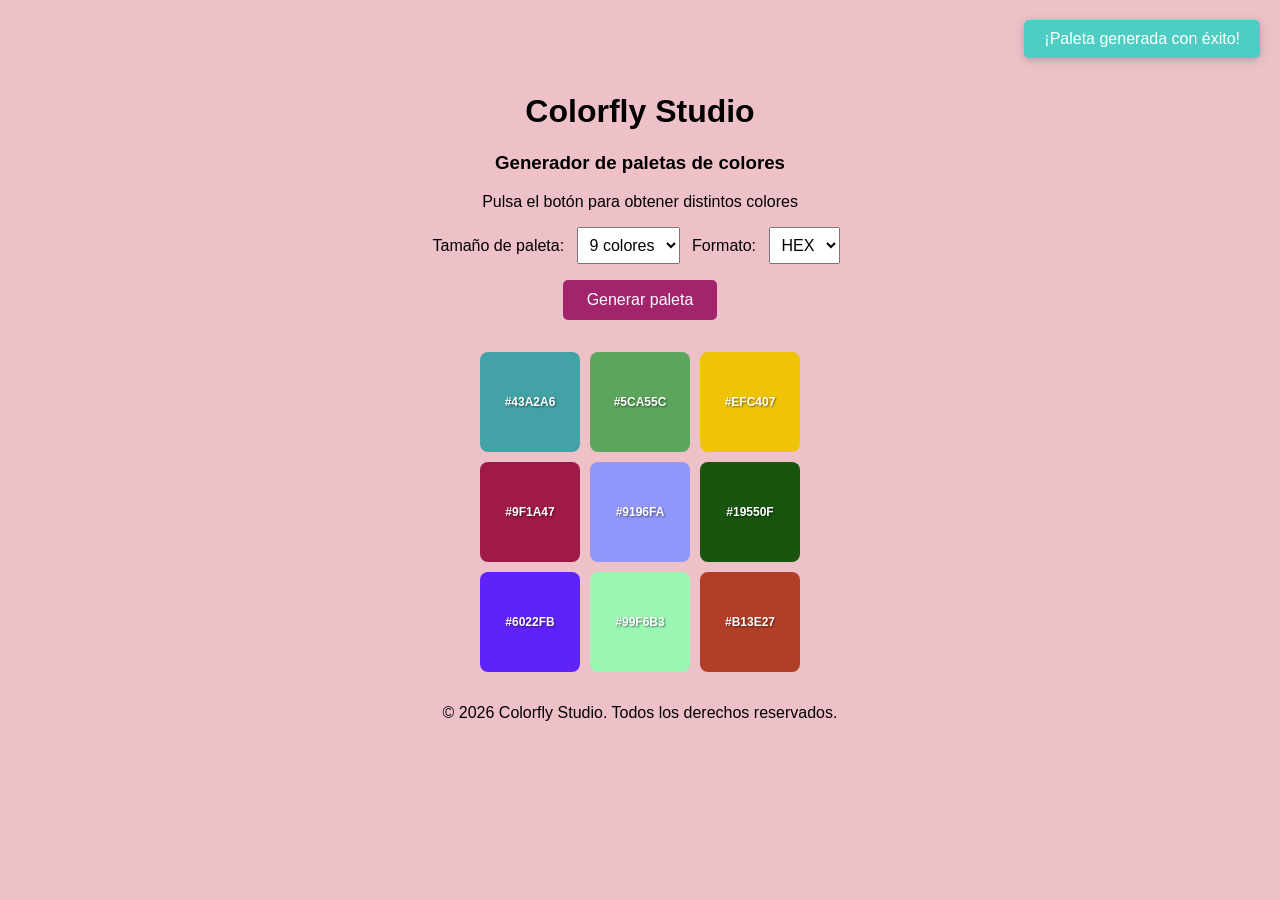
==== index.html @ 3d7f0560 "Modificacion de rutas" ====
<!DOCTYPE html>
<html lang="es">
<head>
  <meta charset="UTF-8">
  <meta name="viewport" content="width=device-width, initial-scale=1.0">
  <title>Colorfly Studio</title>
  <link rel="stylesheet" href="../css/style.css">
</head>

<body>
   <header>
     <h1>Colorfly Studio</h1>     
     <h3>Generador de paletas de colores</h3>
     <p>Pulsa el botón para obtener distintos colores</p>
     
     <div>
       <label for="tamaño">Tamaño de paleta:</label>
       <select id="tamaño">
         <option value="6">6 colores</option>
         <option value="8">8 colores</option>
         <option value="9" selected>9 colores</option>
       </select>

       <label for="formato">Formato:</label>
       <select id="formato">
         <option value="hex" selected>HEX</option>
         <option value="hsl">HSL</option>
       </select>
     </div>
     
     <button id="btn">Generar paleta</button>

     <div id = "contenedor">
       <div class = "cuadrado" ></div>
       <div class = "cuadrado" ></div>
       <div class = "cuadrado" ></div>
       <div class = "cuadrado" ></div>
       <div class = "cuadrado" ></div>
       <div class = "cuadrado" ></div>
       <div class = "cuadrado" ></div>
       <div class = "cuadrado" ></div>
       <div class = "cuadrado" ></div>
     </div>
   </header>
    
  <script src="../js/main.js"></script>
</body>
<footer>
  <p>&copy; 2026 Colorfly Studio. Todos los derechos reservados.</p>
</footer>
</html>
---- css/style.css ----
body {
  font-family: Arial, sans-serif;
  padding: 4rem;
  text-align: center;
  background-color: rgb(238, 193, 201)
}

select {
  padding: 0.5rem;
  margin: 0 0.5rem;
  font-size: 1rem;
}

#btn {
  padding: 0.7rem 1.5rem;
  margin-top: 1rem;
  font-size: 1rem;
  background-color: #a3246c;
  color: white;
  border: none;
  border-radius: 5px;
  cursor: pointer;
}

#btn:hover {
  background-color: #34b5aa;
}

#contenedor {
  display: grid;
  gap: 10px;
  width: fit-content;
  margin: 2rem auto;
}

#contenedor.grid-6 {
  grid-template-columns: 1fr 1fr 1fr;
  grid-template-rows: 100px 100px;
}

#contenedor.grid-8 {
  grid-template-columns: 1fr 1fr 1fr 1fr;
  grid-template-rows: 100px 100px;
}

#contenedor.grid-9 {
  grid-template-columns: 1fr 1fr 1fr;
  grid-template-rows: 100px 100px 100px;
}

.cuadrado {
  cursor: pointer;
  display: flex;
  align-items: center;
  justify-content: center;
  font-weight: bold;
  color: white;
  text-shadow: 1px 1px 2px rgba(0, 0, 0, 0.5);
}

/* Estilos para el toast */
.toast {
  position: fixed;
  top: 20px;
  right: 20px;
  background-color: #4ECDC4;
  color: white;
  padding: 10px 20px;
  border-radius: 5px;
  box-shadow: 0 2px 10px rgba(0, 0, 0, 0.2);
  z-index: 1000;
  opacity: 0;
  transition: opacity 0.3s ease;
}

.toast.show {
  opacity: 1;
}

.cuadrado {
  width: 100px;
  height: 100px;
  border-radius: 8px;
  display: flex;
  align-items: center;
  justify-content: center;
  font-size: 0.75rem;
  font-weight: bold;
  color: white;
  text-shadow: 1px 1px 2px rgba(0,0,0,0.5);
  cursor: pointer;
  transition: transform 0.2s;
}

.cuadrado:hover {
  transform: scale(1.05);
}

.cuadrado.hidden {
  display: none;
}

/* Media Queries para dispositivos móviles y tablets */

/* Tablets y dispositivos medianos (768px y menos) */
@media (max-width: 768px) {
  body {
    padding: 1.5rem;
  }

  h1 {
    font-size: 1.5rem;
  }

  h3 {
    font-size: 1.2rem;
  }

  select {
    padding: 0.4rem;
    margin: 0.3rem;
    font-size: 0.9rem;
  }

  #btn {
    padding: 0.6rem 1.2rem;
    font-size: 0.9rem;
  }

  #contenedor {
    margin: 1rem auto;
  }

  #contenedor.grid-6 {
    grid-template-columns: 1fr 1fr;
    grid-template-rows: 80px 80px 80px;
  }

  #contenedor.grid-8 {
    grid-template-columns: 1fr 1fr;
    grid-template-rows: 80px 80px 80px 80px;
  }

  #contenedor.grid-9 {
    grid-template-columns: 1fr 1fr;
    grid-template-rows: 80px 80px 80px 80px 80px;
  }

  .cuadrado {
    width: 80px;
    height: 80px;
    font-size: 0.65rem;
  }

  .toast {
    top: 10px;
    right: 10px;
    padding: 8px 15px;
    font-size: 0.9rem;
  }
}

/* Teléfonos móviles (480px y menos) */
@media (max-width: 480px) {
  body {
    padding: 1rem;
  }

  h1 {
    font-size: 1.3rem;
  }

  h3 {
    font-size: 1rem;
  }

  p {
    font-size: 0.9rem;
  }

  div {
    margin: 0.5rem 0;
  }

  label {
    display: block;
    margin: 0.5rem 0;
    font-size: 0.9rem;
  }

  select {
    padding: 0.3rem;
    margin: 0.3rem 0;
    font-size: 0.85rem;
    width: 100%;
    box-sizing: border-box;
  }

  #btn {
    padding: 0.5rem 1rem;
    font-size: 0.85rem;
    width: 100%;
    margin-top: 0.8rem;
  }

  #contenedor {
    margin: 1rem auto;
    gap: 8px;
  }

  #contenedor.grid-6 {
    grid-template-columns: 1fr 1fr;
    grid-template-rows: 70px 70px 70px;
  }

  #contenedor.grid-8 {
    grid-template-columns: 1fr 1fr;
    grid-template-rows: 70px 70px 70px 70px;
  }

  #contenedor.grid-9 {
    grid-template-columns: 1fr 1fr;
    grid-template-rows: 70px 70px 70px 70px 70px;
  }

  .cuadrado {
    width: 70px;
    height: 70px;
    font-size: 0.6rem;
  }

  .toast {
    top: 10px;
    right: 10px;
    left: 10px;
    padding: 8px 12px;
    font-size: 0.85rem;
    text-align: center;
  }
}
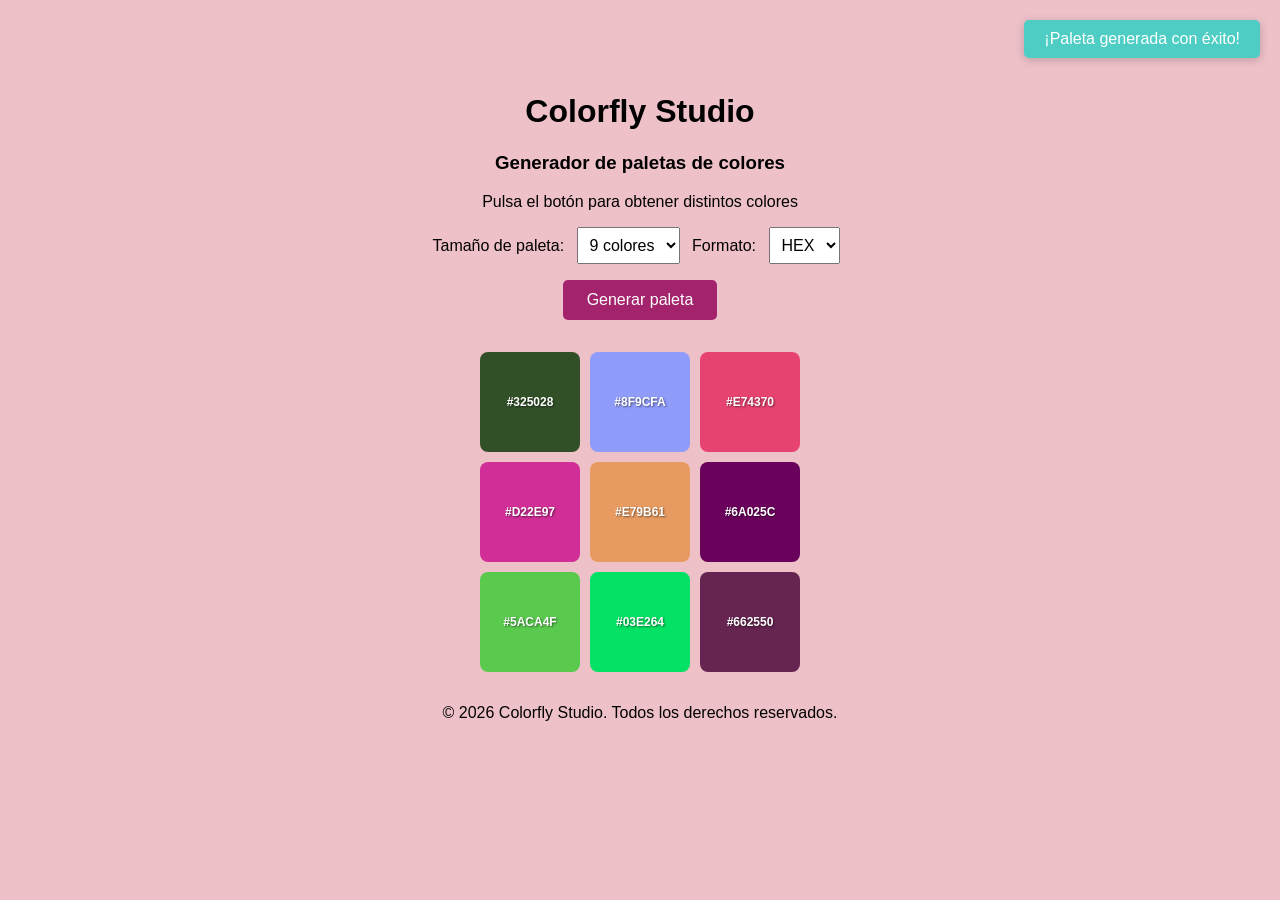
==== commit 681a8d6b: "Modifico ruta css" ====
--- a/index.html
+++ b/index.html
@@ -4,7 +4,7 @@
   <meta charset="UTF-8">
   <meta name="viewport" content="width=device-width, initial-scale=1.0">
   <title>Colorfly Studio</title>
-  <link rel="stylesheet" href="../css/style.css">
+  <link rel="stylesheet" href="./css/style.css">
 </head>
 
 <body>
@@ -43,7 +43,7 @@
      </div>
    </header>
     
-  <script src="../js/main.js"></script>
+  <script src="./js/main.js"></script>
 </body>
 <footer>
   <p>&copy; 2026 Colorfly Studio. Todos los derechos reservados.</p>
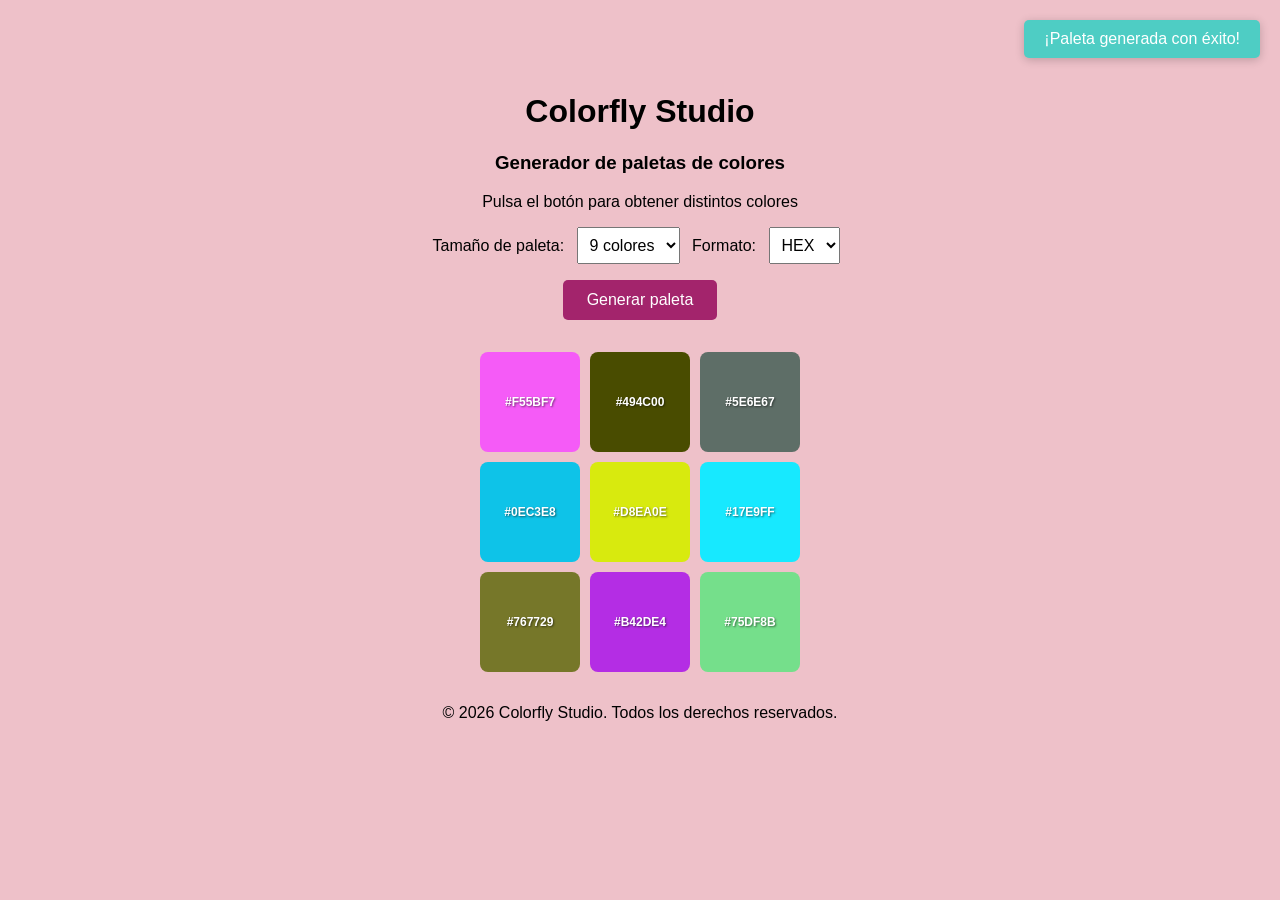
==== commit 2f398faf: "Modificacion de carpetas" ====
--- a/index.html
+++ b/index.html
@@ -4,7 +4,7 @@
   <meta charset="UTF-8">
   <meta name="viewport" content="width=device-width, initial-scale=1.0">
   <title>Colorfly Studio</title>
-  <link rel="stylesheet" href="./css/style.css">
+  <link rel="stylesheet" href="./style.css">
 </head>
 
 <body>
@@ -43,7 +43,7 @@
      </div>
    </header>
     
-  <script src="./js/main.js"></script>
+  <script src="./main.js"></script>
 </body>
 <footer>
   <p>&copy; 2026 Colorfly Studio. Todos los derechos reservados.</p>
--- a/style.css
+++ b/style.css
@@ -0,0 +1,240 @@
+body {
+  font-family: Arial, sans-serif;
+  padding: 4rem;
+  text-align: center;
+  background-color: rgb(238, 193, 201)
+}
+
+select {
+  padding: 0.5rem;
+  margin: 0 0.5rem;
+  font-size: 1rem;
+}
+
+#btn {
+  padding: 0.7rem 1.5rem;
+  margin-top: 1rem;
+  font-size: 1rem;
+  background-color: #a3246c;
+  color: white;
+  border: none;
+  border-radius: 5px;
+  cursor: pointer;
+}
+
+#btn:hover {
+  background-color: #34b5aa;
+}
+
+#contenedor {
+  display: grid;
+  gap: 10px;
+  width: fit-content;
+  margin: 2rem auto;
+}
+
+#contenedor.grid-6 {
+  grid-template-columns: 1fr 1fr 1fr;
+  grid-template-rows: 100px 100px;
+}
+
+#contenedor.grid-8 {
+  grid-template-columns: 1fr 1fr 1fr 1fr;
+  grid-template-rows: 100px 100px;
+}
+
+#contenedor.grid-9 {
+  grid-template-columns: 1fr 1fr 1fr;
+  grid-template-rows: 100px 100px 100px;
+}
+
+.cuadrado {
+  cursor: pointer;
+  display: flex;
+  align-items: center;
+  justify-content: center;
+  font-weight: bold;
+  color: white;
+  text-shadow: 1px 1px 2px rgba(0, 0, 0, 0.5);
+}
+
+/* Estilos para el toast */
+.toast {
+  position: fixed;
+  top: 20px;
+  right: 20px;
+  background-color: #4ECDC4;
+  color: white;
+  padding: 10px 20px;
+  border-radius: 5px;
+  box-shadow: 0 2px 10px rgba(0, 0, 0, 0.2);
+  z-index: 1000;
+  opacity: 0;
+  transition: opacity 0.3s ease;
+}
+
+.toast.show {
+  opacity: 1;
+}
+
+.cuadrado {
+  width: 100px;
+  height: 100px;
+  border-radius: 8px;
+  display: flex;
+  align-items: center;
+  justify-content: center;
+  font-size: 0.75rem;
+  font-weight: bold;
+  color: white;
+  text-shadow: 1px 1px 2px rgba(0,0,0,0.5);
+  cursor: pointer;
+  transition: transform 0.2s;
+}
+
+.cuadrado:hover {
+  transform: scale(1.05);
+}
+
+.cuadrado.hidden {
+  display: none;
+}
+
+/* Media Queries para dispositivos móviles y tablets */
+
+/* Tablets y dispositivos medianos (768px y menos) */
+@media (max-width: 768px) {
+  body {
+    padding: 1.5rem;
+  }
+
+  h1 {
+    font-size: 1.5rem;
+  }
+
+  h3 {
+    font-size: 1.2rem;
+  }
+
+  select {
+    padding: 0.4rem;
+    margin: 0.3rem;
+    font-size: 0.9rem;
+  }
+
+  #btn {
+    padding: 0.6rem 1.2rem;
+    font-size: 0.9rem;
+  }
+
+  #contenedor {
+    margin: 1rem auto;
+  }
+
+  #contenedor.grid-6 {
+    grid-template-columns: 1fr 1fr;
+    grid-template-rows: 80px 80px 80px;
+  }
+
+  #contenedor.grid-8 {
+    grid-template-columns: 1fr 1fr;
+    grid-template-rows: 80px 80px 80px 80px;
+  }
+
+  #contenedor.grid-9 {
+    grid-template-columns: 1fr 1fr;
+    grid-template-rows: 80px 80px 80px 80px 80px;
+  }
+
+  .cuadrado {
+    width: 80px;
+    height: 80px;
+    font-size: 0.65rem;
+  }
+
+  .toast {
+    top: 10px;
+    right: 10px;
+    padding: 8px 15px;
+    font-size: 0.9rem;
+  }
+}
+
+/* Teléfonos móviles (480px y menos) */
+@media (max-width: 480px) {
+  body {
+    padding: 1rem;
+  }
+
+  h1 {
+    font-size: 1.3rem;
+  }
+
+  h3 {
+    font-size: 1rem;
+  }
+
+  p {
+    font-size: 0.9rem;
+  }
+
+  div {
+    margin: 0.5rem 0;
+  }
+
+  label {
+    display: block;
+    margin: 0.5rem 0;
+    font-size: 0.9rem;
+  }
+
+  select {
+    padding: 0.3rem;
+    margin: 0.3rem 0;
+    font-size: 0.85rem;
+    width: 100%;
+    box-sizing: border-box;
+  }
+
+  #btn {
+    padding: 0.5rem 1rem;
+    font-size: 0.85rem;
+    width: 100%;
+    margin-top: 0.8rem;
+  }
+
+  #contenedor {
+    margin: 1rem auto;
+    gap: 8px;
+  }
+
+  #contenedor.grid-6 {
+    grid-template-columns: 1fr 1fr;
+    grid-template-rows: 70px 70px 70px;
+  }
+
+  #contenedor.grid-8 {
+    grid-template-columns: 1fr 1fr;
+    grid-template-rows: 70px 70px 70px 70px;
+  }
+
+  #contenedor.grid-9 {
+    grid-template-columns: 1fr 1fr;
+    grid-template-rows: 70px 70px 70px 70px 70px;
+  }
+
+  .cuadrado {
+    width: 70px;
+    height: 70px;
+    font-size: 0.6rem;
+  }
+
+  .toast {
+    top: 10px;
+    right: 10px;
+    left: 10px;
+    padding: 8px 12px;
+    font-size: 0.85rem;
+    text-align: center;
+  }
+}
